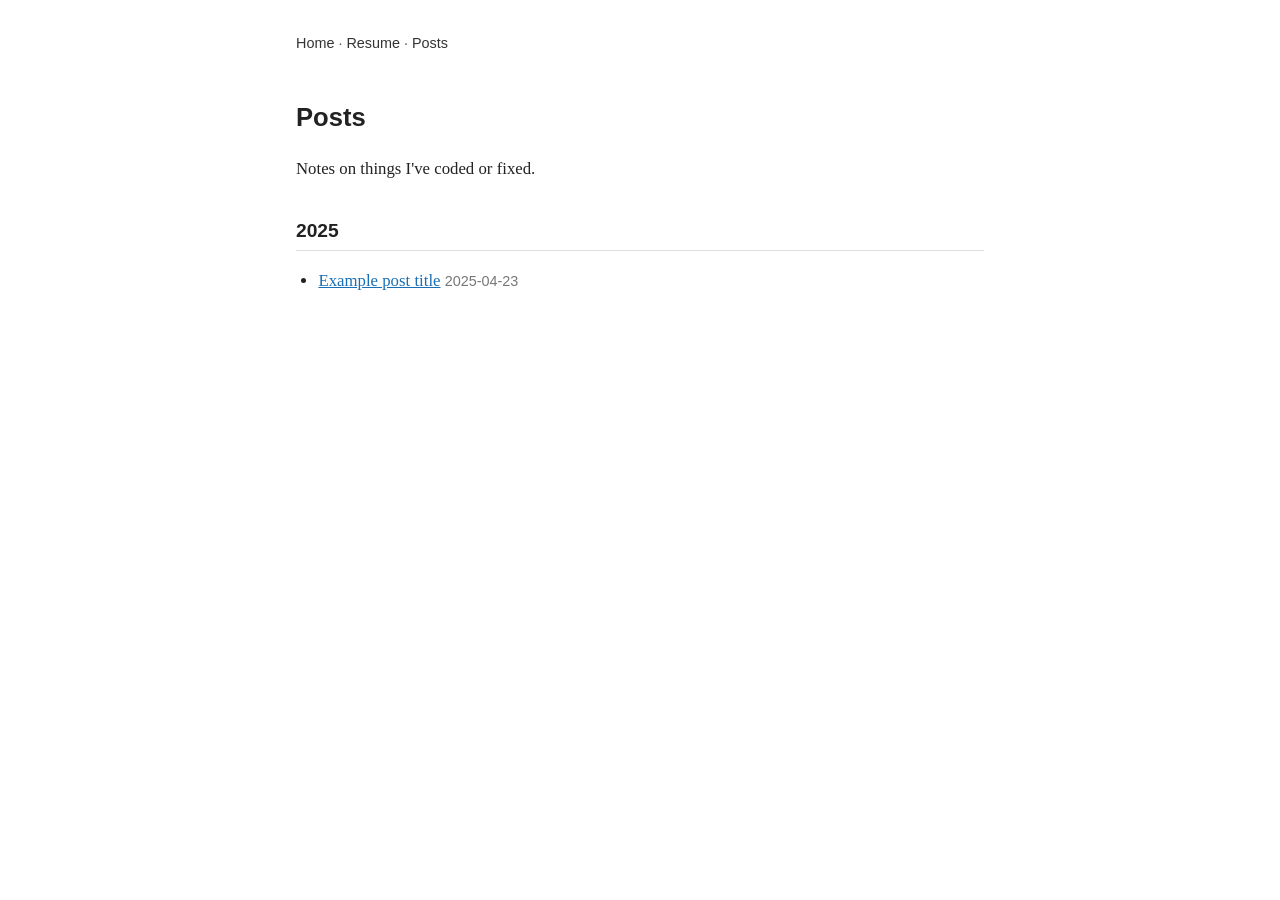
==== posts/index.html @ b324acad "publish" ====
<?xml version="1.0" encoding="utf-8"?>
<!DOCTYPE html PUBLIC "-//W3C//DTD XHTML 1.0 Strict//EN"
"http://www.w3.org/TR/xhtml1/DTD/xhtml1-strict.dtd">
<html xmlns="http://www.w3.org/1999/xhtml" lang="en" xml:lang="en">
<head>
<!-- 2026-04-24 Fri 04:00 -->
<meta http-equiv="Content-Type" content="text/html;charset=utf-8" />
<meta name="viewport" content="width=device-width, initial-scale=1" />
<title>Posts</title>
<meta name="generator" content="Org Mode" />
<link rel='stylesheet' href='/style.css'>
</head>
<body>
<div id="preamble" class="status">
<nav><a href='/'>Home</a> · <a href='/resume.html'>Resume</a> · <a href='/posts/'>Posts</a></nav>
</div>
<div id="content" class="content">
<h1 class="title">Posts</h1>
<p>
Notes on things I've coded or fixed.
</p>
<div id="outline-container-org3ab7df5" class="outline-2">
<h2 id="org3ab7df5">2025</h2>
<div class="outline-text-2" id="text-org3ab7df5">
<ul class="org-ul">
<li><a href="example-post.html">Example post title</a> <span class="date">2025-04-23</span></li>
</ul>
</div>
</div>
</div>
</body>
</html>
---- style.css ----
*, *::before, *::after { box-sizing: border-box; }

body {
  max-width: 720px;
  margin: 2rem auto;
  padding: 0 1rem;
  font-family: Georgia, serif;
  font-size: 1.05rem;
  line-height: 1.65;
  color: #222;
  background: #fff;
}

nav {
  font-family: sans-serif;
  font-size: 0.9rem;
  margin-bottom: 2.5rem;
  color: #555;
}

nav a { color: #333; text-decoration: none; }
nav a:hover { text-decoration: underline; }

h1, h2, h3 {
  font-family: sans-serif;
  font-weight: 600;
  margin-top: 2rem;
}

h1 { font-size: 1.6rem; margin-top: 0; }
h2 { font-size: 1.2rem; border-bottom: 1px solid #ddd; padding-bottom: 0.2rem; }

a { color: #1a6eb5; }
a:hover { color: #0d4a8a; }

pre {
  background: #f5f5f5;
  border: 1px solid #ddd;
  padding: 1rem;
  overflow-x: auto;
  font-size: 0.9rem;
  line-height: 1.4;
}

code { font-size: 0.9em; background: #f5f5f5; padding: 0.1em 0.3em; }
pre code { background: none; padding: 0; }

ul { padding-left: 1.4rem; }
li { margin-bottom: 0.3rem; }

.date { color: #777; font-size: 0.9rem; font-family: sans-serif; }
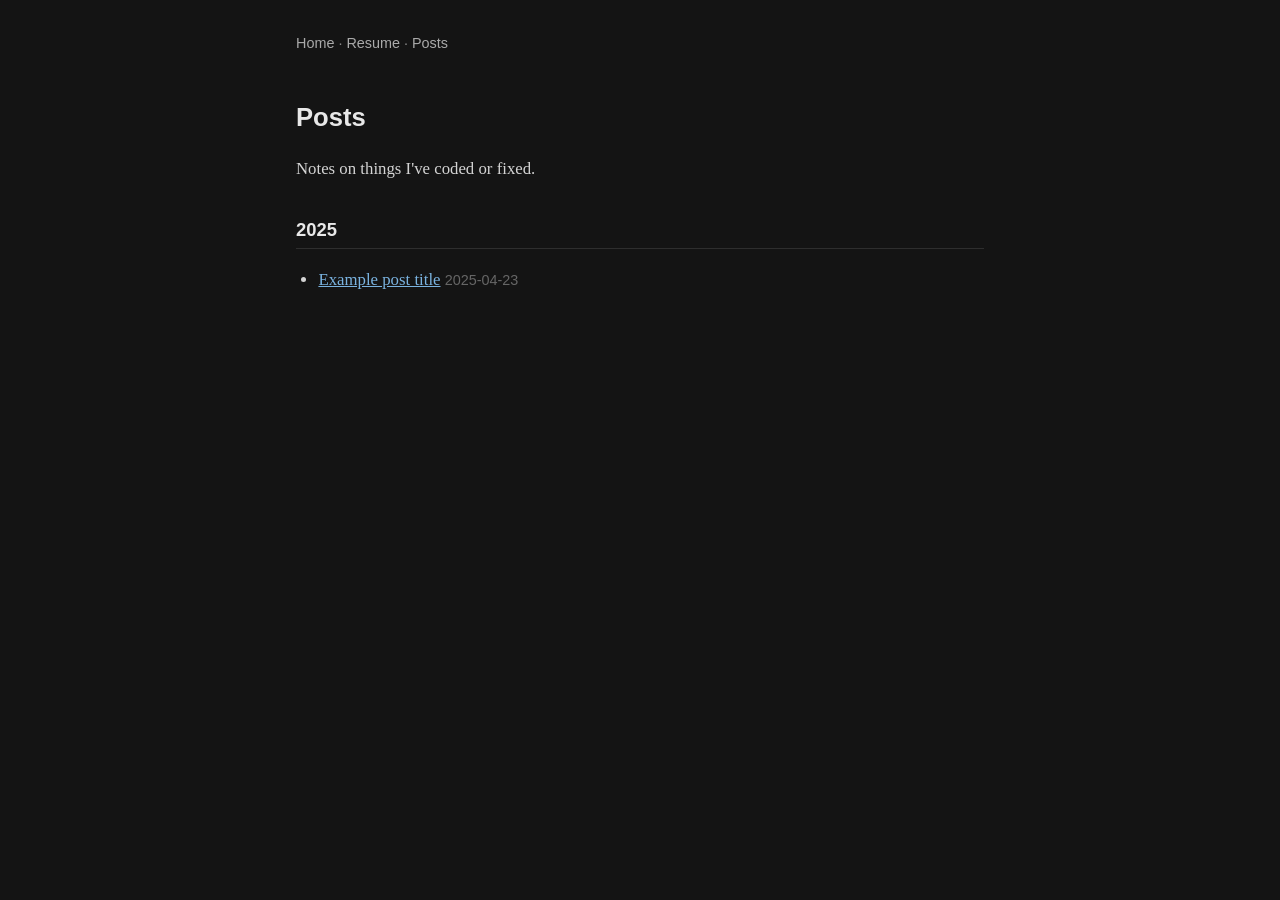
==== commit cf8baf00: "publish" ====
--- a/posts/index.html
+++ b/posts/index.html
@@ -3,7 +3,7 @@
 "http://www.w3.org/TR/xhtml1/DTD/xhtml1-strict.dtd">
 <html xmlns="http://www.w3.org/1999/xhtml" lang="en" xml:lang="en">
 <head>
-<!-- 2026-04-24 Fri 04:00 -->
+<!-- 2026-04-24 Fri 04:14 -->
 <meta http-equiv="Content-Type" content="text/html;charset=utf-8" />
 <meta name="viewport" content="width=device-width, initial-scale=1" />
 <title>Posts</title>
--- a/style.css
+++ b/style.css
@@ -7,45 +7,48 @@
   font-family: Georgia, serif;
   font-size: 1.05rem;
   line-height: 1.65;
-  color: #222;
-  background: #fff;
+  color: #d4d4d4;
+  background: #141414;
 }
 
 nav {
   font-family: sans-serif;
   font-size: 0.9rem;
   margin-bottom: 2.5rem;
-  color: #555;
+  color: #888;
 }
 
-nav a { color: #333; text-decoration: none; }
-nav a:hover { text-decoration: underline; }
+nav a { color: #aaa; text-decoration: none; }
+nav a:hover { color: #e0e0e0; text-decoration: underline; }
 
 h1, h2, h3 {
   font-family: sans-serif;
   font-weight: 600;
   margin-top: 2rem;
+  color: #e8e8e8;
 }
 
 h1 { font-size: 1.6rem; margin-top: 0; }
-h2 { font-size: 1.2rem; border-bottom: 1px solid #ddd; padding-bottom: 0.2rem; }
+h2 { font-size: 1.15rem; border-bottom: 1px solid #2e2e2e; padding-bottom: 0.2rem; }
 
-a { color: #1a6eb5; }
-a:hover { color: #0d4a8a; }
+a { color: #7ab3e0; }
+a:hover { color: #a8cfef; }
 
 pre {
-  background: #f5f5f5;
-  border: 1px solid #ddd;
+  background: #1e1e1e;
+  border: 1px solid #2e2e2e;
   padding: 1rem;
   overflow-x: auto;
   font-size: 0.9rem;
   line-height: 1.4;
 }
 
-code { font-size: 0.9em; background: #f5f5f5; padding: 0.1em 0.3em; }
+code { font-size: 0.9em; background: #1e1e1e; padding: 0.1em 0.3em; color: #d4d4d4; }
 pre code { background: none; padding: 0; }
 
 ul { padding-left: 1.4rem; }
-li { margin-bottom: 0.3rem; }
+li { margin-bottom: 0.4rem; }
 
-.date { color: #777; font-size: 0.9rem; font-family: sans-serif; }
+em { color: #b0b0b0; }
+
+.date { color: #666; font-size: 0.9rem; font-family: sans-serif; }
